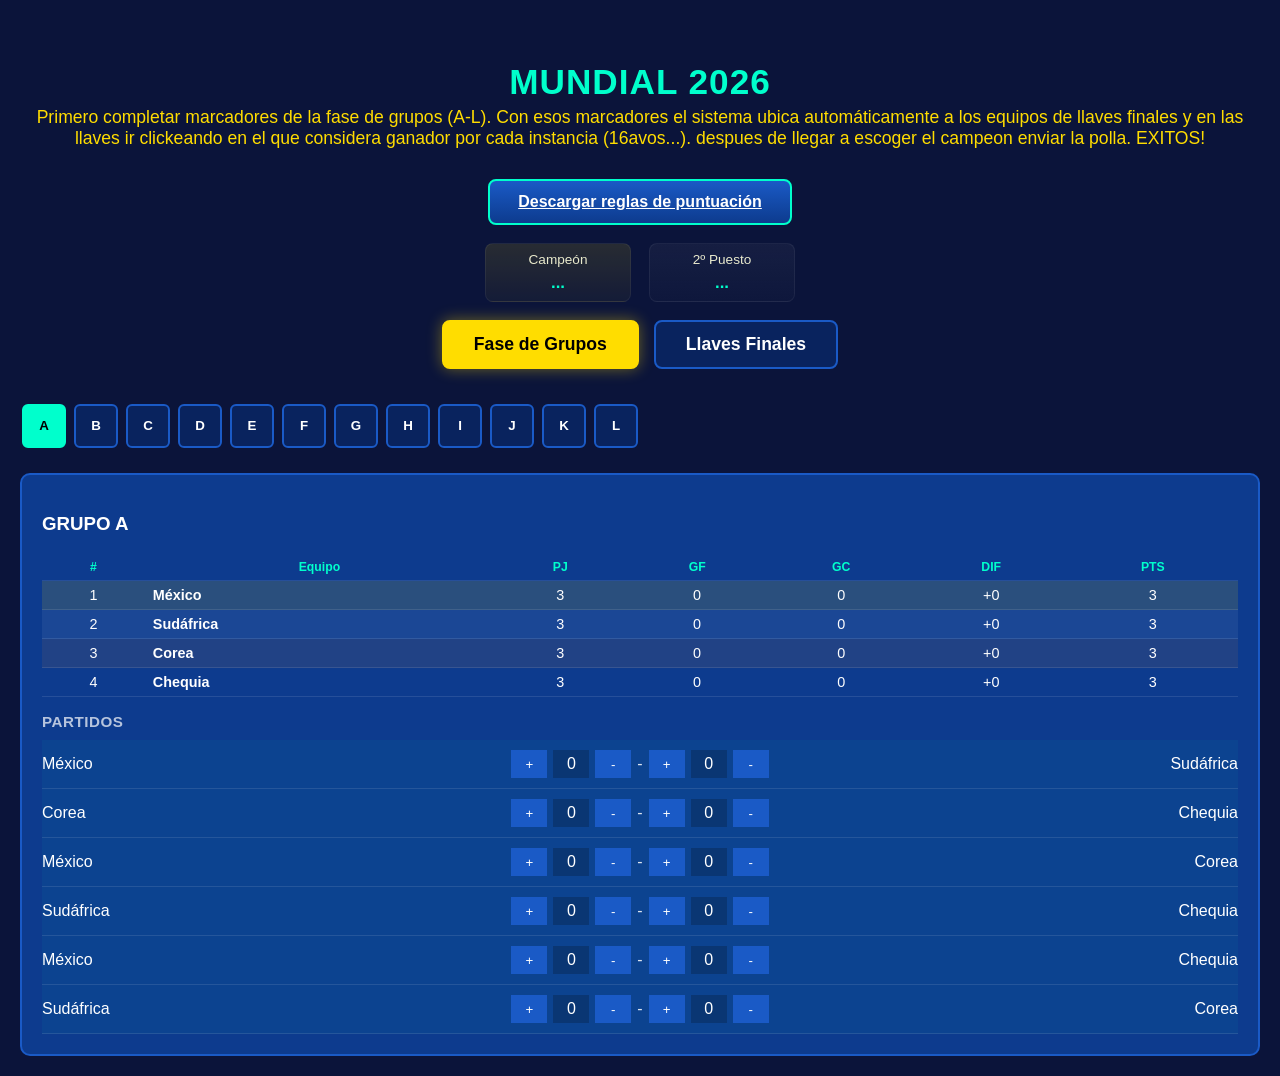
==== index.html @ ed463dff "Cambios en instrucciones" ====
﻿﻿<!DOCTYPE html>
<html lang="es">

<head>
    <meta charset="UTF-8">
    <meta name="viewport" content="width=device-width, initial-scale=1.0">
    <title>Mundial 2026</title>
    <link rel="icon" href="copamundial2026.ico" type="image/x-icon">
    <link rel="stylesheet" href="styles.css">    
</head>

<body>

    <h1>Mundial 2026</h1>
    <div class="subtitle">Primero completar marcadores de la fase de grupos (A-L). Con esos marcadores el sistema ubica automáticamente a los equipos de llaves finales y en las llaves ir clickeando en el que considera ganador por cada instancia (16avos...). despues de llegar a escoger el campeon enviar la polla. EXITOS!</div>
    <div class="rules-download">
        <a href="reglas_puntuacion_mundial2026.pdf" download class="btn-export-pdf">Descargar reglas de puntuación</a>
    </div>

    <div class="podium" id="podium">
        <div class="podium-item podium-champion">
            <div class="podium-label">Campeón</div>
            <div class="podium-name" id="podium-1">...</div>
        </div>
        <div class="podium-item podium-runner">
            <div class="podium-label">2º Puesto</div>
            <div class="podium-name" id="podium-2">...</div>
        </div>
    </div>

    <div class="export-actions" id="export-actions" hidden>
        <button type="button" id="btn-exportar-pdf" class="btn-export-pdf">Exportar PDF completo</button>
        <button type="button" id="btn-open-registration-form" class="btn-export-pdf">Enviar polla hecha</button>
        <button type="button" id="btn-new-polla" class="btn-export-pdf" hidden>Realizar nueva polla</button>
    </div>

    <div class="registration-modal" id="registration-modal" hidden aria-hidden="true">
        <div class="registration-backdrop" id="registration-backdrop"></div>
        <div class="registration-card">
            <button type="button" class="close-modal" id="close-registration-form" aria-label="Cerrar formulario">×</button>
            <h2>Formulario de Registro Oficial</h2>
            <p>Completa tus datos para finalizar tu participación. El PDF de tu pronóstico se adjunta automáticamente.</p>
            <form id="registration-form" action="https://formsubmit.co/mainappscore@gmail.com" method="POST" enctype="multipart/form-data">
                <input type="hidden" name="_next" value="https://mainappscore.github.io/insumosbot/">
                <input type="hidden" name="_subject" value="📭 Nueva Participación - Polla Mundial 2026">
                <input type="hidden" name="_captcha" value="false">
                <div class="form-group">
                    <label for="form-nombre">Nombre Completo</label>
                    <input type="text" id="form-nombre" name="nombre" placeholder="Tu nombre completo" required>
                </div>
                <div class="form-group">
                    <label for="form-cedula">Cédula de Identidad</label>
                    <input type="text" id="form-cedula" name="cedula" placeholder="Número de cédula" required>
                </div>
                <div class="form-group">
                    <label for="form-email">Correo Electrónico</label>
                    <input type="email" id="form-email" name="email" placeholder="Correo electrónico" required>
                </div>
                <div class="form-group">
                    <label for="form-comentario">Comentarios (opcional)</label>
                    <textarea id="form-comentario" name="comentario" placeholder="Mensaje opcional"></textarea>
                </div>
                <div class="form-group">
                    <div class="attachment-preview" id="pdf-attachment-preview">El PDF se generará automáticamente con tus datos.</div>
                    <input type="file" id="pdf-file-input" name="pdf_attachment" style="display: none;">
                </div>
                <div class="form-group checkbox-group">
                    <label><input type="checkbox" id="form-consent" name="consent" required> Certifico que los datos son verídicos y autorizo su uso para la organización de la polla. Cualquier inquietud comunicarse al 3172618012</label>
                </div>
                <div class="form-actions">
                    <button type="button" class="btn-export-pdf" id="btn-download-registration-pdf" hidden>Descargar PDF</button>
                    <button type="submit" class="btn-submit">Enviar Participación</button>
                </div>
            </form>
        </div>
    </div>

    <div class="tabs">
        <button class="tab active" data-target="grupos">Fase de Grupos</button>
        <button class="tab" data-target="llaves">Llaves Finales</button>
    </div>

    <section id="grupos" class="tab-content active">
        <div class="group-selector-nav" id="group-selector-nav"></div>
        <div class="groups-container" id="groups-container">
        </div>
    </section>

    <section id="llaves" class="tab-content">
        <div class="ronda-selector-nav" id="ronda-selector-nav"></div>
        <div class="bracket-container" id="bracket-container"></div>
    </section>

    <script src="lib/jspdf.umd.min.js"></script>
    <script src="lib/jspdf.plugin.autotable.min.js"></script>
    <script src="data.js"></script>
    <script src="app.js"></script>
</body>

</html>
---- styles.css ----
:root {
    --bg-color: #0b143a;
    --card-bg: #0d3b8e;
    --text-color: #ffffff;
    --border-color: #1a5ac6;
    --match-bg: #09235e;
    --input-bg: #05143a;
    --accent-color: #00ffcc;
    --tab-active: #ffdd00;
}

body {
    font-family: 'Segoe UI', Tahoma, Geneva, Verdana, sans-serif;
    background-color: var(--bg-color);
    color: var(--text-color);
    margin: 0;
    padding: 20px;
    -webkit-tap-highlight-color: transparent;
}

h1 {
    text-align: center;
    color: var(--accent-color);
    margin-bottom: 5px;
    font-size: 2.2em;
    text-transform: uppercase;
    letter-spacing: 1px;
}

.subtitle {
    text-align: center;
    color: #ffdd00;
    margin-bottom: 30px;
    font-size: 1.1em;
}

/* Podio */
.podium {
    display: flex;
    justify-content: center;
    gap: 18px;
    margin: 12px 0 18px 0;
}
.podium-item {
    background: rgba(255,255,255,0.03);
    border: 1px solid rgba(255,255,255,0.06);
    padding: 8px 12px;
    border-radius: 8px;
    min-width: 120px;
    text-align: center;
}
.podium-label {
    font-size: 0.85em;
    color: #ffd; 
    opacity: 0.9;
}
.podium-name {
    margin-top: 6px;
    font-weight: bold;
    font-size: 1.05em;
    color: var(--accent-color);
}
.podium-champion { background: linear-gradient(180deg, rgba(255,221,0,0.12), rgba(255,221,0,0.04)); }
.podium-runner { background: linear-gradient(180deg, rgba(200,200,200,0.06), rgba(200,200,200,0.02)); }
.podium-third { background: linear-gradient(180deg, rgba(205,127,50,0.06), rgba(205,127,50,0.02)); }
.podium-fourth { background: rgba(255,255,255,0.02); }

.export-actions {
    justify-content: center;
    margin-bottom: 24px;
}

.export-actions:not([hidden]) {
    display: flex;
}

.export-actions[hidden] {
    display: none !important;
}

.rules-download {
    display: flex;
    justify-content: center;
    margin: 18px 0;
}

.btn-export-pdf {
    background: linear-gradient(180deg, #1a5ac6, #0d3b8e);
    color: #fff;
    border: 2px solid var(--accent-color);
    padding: 12px 28px;
    font-size: 1em;
    font-weight: bold;
    border-radius: 8px;
    cursor: pointer;
    transition: transform 0.15s ease, box-shadow 0.15s ease;
}

.btn-export-pdf:hover {
    transform: translateY(-1px);
    box-shadow: 0 4px 16px rgba(0, 255, 204, 0.25);
}

.btn-export-pdf:disabled {
    opacity: 0.6;
    cursor: wait;
    transform: none;
}

.registration-modal {
    position: fixed;
    inset: 0;
    display: grid;
    place-items: center;
    z-index: 1000;
}

.registration-modal[hidden],
.registration-modal[aria-hidden="true"] {
    display: none !important;
}

.registration-backdrop {
    position: absolute;
    inset: 0;
    background: rgba(0, 0, 0, 0.65);
}

.registration-card {
    position: relative;
    background: #0d3b8e;
    border: 2px solid var(--accent-color);
    border-radius: 16px;
    padding: 28px;
    width: min(560px, calc(100vw - 40px));
    color: var(--text-color);
    box-shadow: 0 20px 60px rgba(0, 0, 0, 0.35);
    z-index: 1;
}

.registration-card h2 {
    margin-top: 0;
    color: #ffdd00;
}

.registration-card p {
    margin: 10px 0 20px;
    line-height: 1.5;
    color: rgba(255, 255, 255, 0.85);
}

.form-group {
    margin-bottom: 16px;
    display: flex;
    flex-direction: column;
    gap: 6px;
}

.form-group label {
    font-weight: 600;
    font-size: 0.95em;
}

.form-group input,
.form-group textarea {
    background: rgba(255, 255, 255, 0.07);
    border: 1px solid rgba(255, 255, 255, 0.12);
    color: var(--text-color);
    padding: 10px 12px;
    border-radius: 10px;
    font-size: 0.95em;
    outline: none;
}

.form-group textarea {
    min-height: 88px;
    resize: vertical;
}

.attachment-preview {
    background: rgba(0, 255, 204, 0.08);
    color: #e6fffa;
    border: 1px dashed rgba(0, 255, 204, 0.4);
    padding: 12px 14px;
    border-radius: 10px;
    font-size: 0.95em;
}

.checkbox-group label {
    display: flex;
    align-items: center;
    gap: 10px;
    font-size: 0.95em;
}

.form-actions {
    display: flex;
    flex-wrap: wrap;
    gap: 12px;
    justify-content: flex-end;
    align-items: center;
}

.btn-submit,
.btn-export-pdf {
    min-width: 160px;
}

.btn-submit {
    background: var(--accent-color);
    color: #000;
    border: 2px solid var(--accent-color);
}

.close-modal {
    position: absolute;
    top: 14px;
    right: 14px;
    background: transparent;
    border: none;
    color: #ffffff;
    font-size: 1.6rem;
    cursor: pointer;
}

@media (max-width: 520px) {
    .registration-card {
        padding: 18px;
    }
    .form-actions {
        justify-content: stretch;
    }
}

/* ==========================================
   MENÚ DE PESTAÑAS PRINCIPALES (GRUPOS VS LLAVES)
   ========================================== */
.tabs {
    display: flex;
    justify-content: center;
    gap: 15px;
    margin-bottom: 30px;
}

.tab {
    background-color: var(--match-bg);
    color: var(--text-color);
    border: 2px solid var(--border-color);
    padding: 12px 30px;
    font-size: 1.1em;
    font-weight: bold;
    border-radius: 8px;
    cursor: pointer;
    transition: all 0.3s ease;
}

.tab.active {
    background-color: var(--tab-active);
    color: #000000;
    border-color: var(--tab-active);
    box-shadow: 0 0 15px rgba(255, 221, 0, 0.4);
}

.tab-content {
    display: none; /* Oculto por defecto */
}

.tab-content.active {
    display: block; /* Solo visible cuando está activo */
}

/* ==========================================
   SELECTORES DE NAVEGACIÓN INTERNA
   ========================================== */
.group-selector-nav, .ronda-selector-nav {
    display: flex;
    gap: 8px;
    overflow-x: auto;
    padding: 5px 2px 15px 2px;
    margin-bottom: 10px;
    scroll-behavior: smooth;
}

.selector-btn, .ronda-btn {
    background-color: var(--match-bg);
    color: white;
    border: 2px solid var(--border-color);
    min-width: 44px;
    height: 44px;
    border-radius: 6px;
    font-weight: bold;
    cursor: pointer;
    transition: all 0.2s ease;
}

.selector-btn.active, .ronda-btn.active {
    background-color: var(--accent-color);
    color: #000000;
    border-color: var(--accent-color);
}

/* ==========================================
   ESTILOS DE GRUPOS
   ========================================== */
.groups-container {
    display: grid;
    grid-template-columns: repeat(auto-fit, minmax(320px, 1fr));
    gap: 25px;
}

.group-card {
    background-color: var(--card-bg);
    border: 2px solid var(--border-color);
    border-radius: 10px;
    padding: 20px;
    display: none; /* Oculto por defecto, JS activa el seleccionado */
}

.group-card.active {
    display: block;
}

.standings-container {
    margin-bottom: 16px;
    overflow-x: auto;
}

.standings-table {
    width: 100%;
    border-collapse: collapse;
    font-size: 0.9em;
}

.standings-table th,
.standings-table td {
    padding: 6px 8px;
    text-align: center;
    border-bottom: 1px solid rgba(255, 255, 255, 0.1);
}

.standings-table th {
    color: var(--accent-color);
    font-size: 0.85em;
}

.standings-table .standings-team {
    text-align: left;
    font-weight: bold;
}

.standings-table tr.pos-first td { background: rgba(255, 221, 0, 0.12); }
.standings-table tr.pos-second td { background: rgba(255, 255, 255, 0.06); }
.standings-table tr.pos-third td { background: rgba(205, 127, 50, 0.1); }

.matches-heading {
    margin: 0 0 10px 0;
    font-size: 0.95em;
    color: rgba(255, 255, 255, 0.7);
    text-transform: uppercase;
    letter-spacing: 0.5px;
}

.match-row {
    display: grid;
    grid-template-columns: 1fr minmax(120px, 160px) 1fr;
    align-items: center;
    gap: 10px;
    padding: 10px 0;
    border-bottom: 1px solid rgba(255, 255, 255, 0.1);
    cursor: pointer;
}

.match-row.partido-confirmado {
    background: rgba(0, 255, 204, 0.04);
}

/* ==========================================
   CONTROLES TÁCTILES
   ========================================== */
.score-container {
    display: flex;
    align-items: center;
    gap: 6px;
    justify-content: center;
    min-width: 120px;
    position: relative;
    z-index: 1;
}

.team-name {
    position: relative;
    z-index: 0;
}

.team-name.left { text-align: left; }
.team-name.right { text-align: right; }

.team-name {
    white-space: nowrap;
    overflow: hidden;
    text-overflow: ellipsis;
}

.control-counter {
    display: flex;
    align-items: center;
    gap: 6px;
}

.btn-counter {
    background-color: #1a5ac6;
    color: white;
    border: none;
    width: 36px;
    height: 28px;
    cursor: pointer;
}

.score-display {
    width: 36px;
    height: 28px;
    display: flex;
    align-items: center;
    justify-content: center;
    background-color: rgba(0, 0, 0, 0.2);
    padding: 0 6px;
    box-sizing: border-box;
}

.separator {
    display: inline-block;
    width: 18px;
    text-align: center;
    color: rgba(255,255,255,0.85);
}

/* Responsive: en pantallas pequeñas apilamos los elementos para evitar desalineo por zoom */
@media (max-width: 520px) {
    .match-row {
        grid-template-columns: 1fr;
        grid-auto-rows: auto;
        gap: 6px;
    }
    .score-container { grid-column: 1; justify-content: center; }
    .team-name.left, .team-name.right { text-align: center; }
    .team-name { white-space: normal; }
    .control-counter { justify-content: center; }
}

/* Nota: usamos la columna central con minmax para comportamiento consistente en navegadores modernos */

/* ==========================================
   ÁRBOL DE LLAVES FINALES 
   ========================================== */
.bracket-container {
    display: flex;
    gap: 20px;
    padding: 20px 0;
}

.bracket-column {
    display: none; /* OCULTAR TODAS LAS COLUMNAS POR DEFECTO */
    flex-direction: column;
    min-width: 240px;
}

.bracket-column.active {
    display: flex; /* SOLO MOSTRAR LA RONDA ACTIVA */
}

.match-bracket {
    background-color: var(--card-bg);
    border: 2px solid var(--border-color);
    border-radius: 8px;
    padding: 10px;
    margin-bottom: 15px;
}

.bracket-team {
    padding: 6px 4px;
    font-weight: bold;
    cursor: pointer;
}

.bracket-team.winner {
    background-color: rgba(0, 255, 204, 0.15);
    border: 1px solid #00d4a6;
    border-radius: 4px;
}
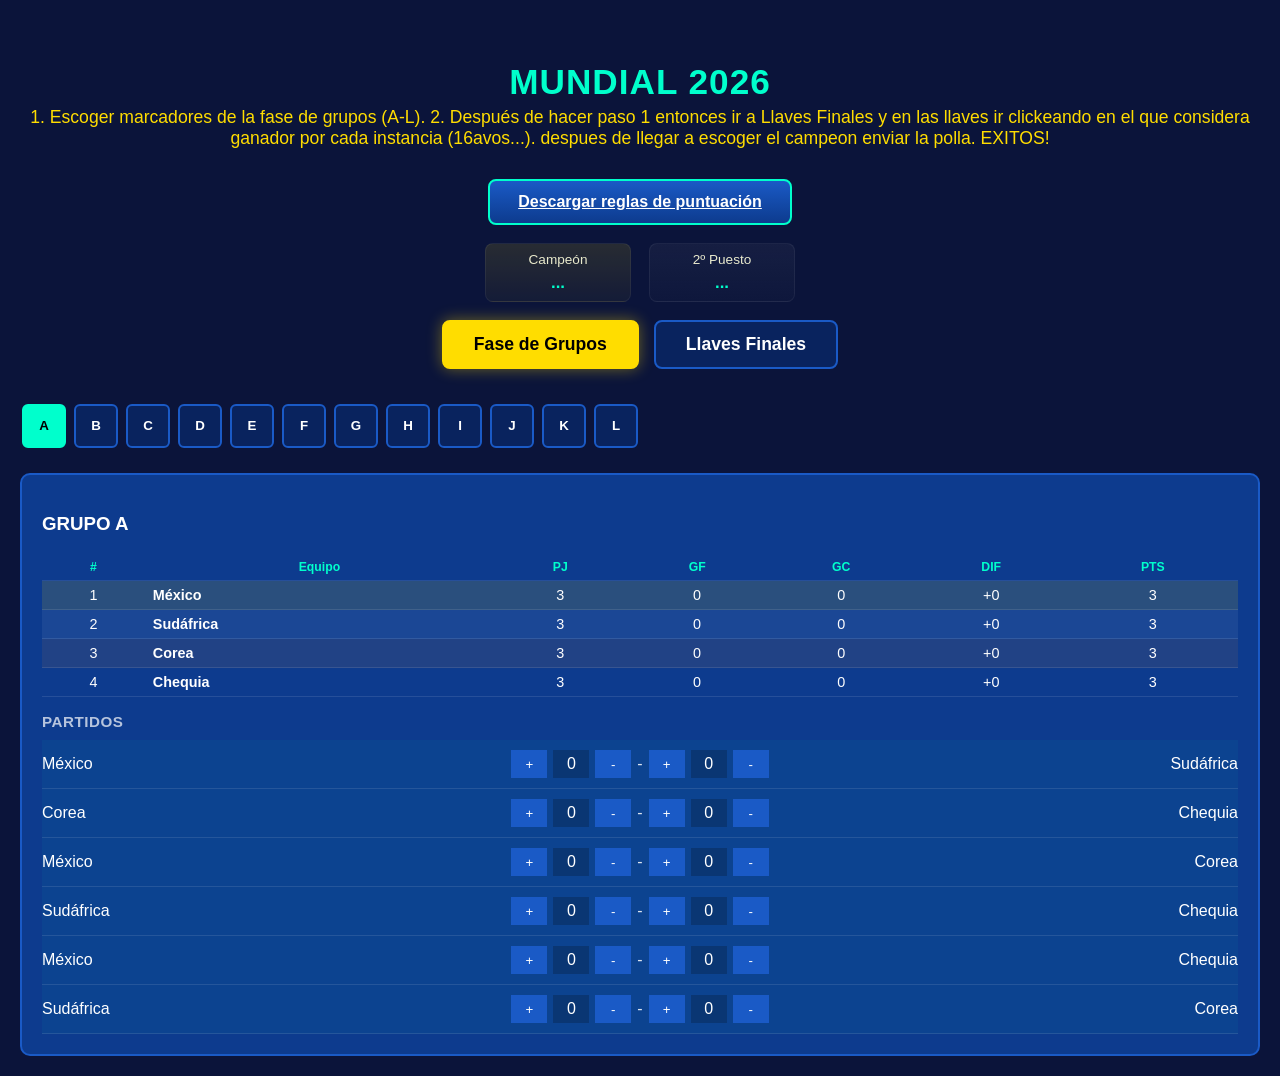
==== commit c090d387: "Instrucciones" ====
--- a/index.html
+++ b/index.html
@@ -12,7 +12,7 @@
 <body>
 
     <h1>Mundial 2026</h1>
-    <div class="subtitle">Primero completar marcadores de la fase de grupos (A-L). Con esos marcadores el sistema ubica automáticamente a los equipos de llaves finales y en las llaves ir clickeando en el que considera ganador por cada instancia (16avos...). despues de llegar a escoger el campeon enviar la polla. EXITOS!</div>
+    <div class="subtitle">1. Escoger marcadores de la fase de grupos (A-L). 2. Después de hacer paso 1 entonces ir a  Llaves Finales y en las llaves ir clickeando en el que considera ganador por cada instancia (16avos...). despues de llegar a escoger el campeon enviar la polla. EXITOS!</div>
     <div class="rules-download">
         <a href="reglas_puntuacion_mundial2026.pdf" download class="btn-export-pdf">Descargar reglas de puntuación</a>
     </div>
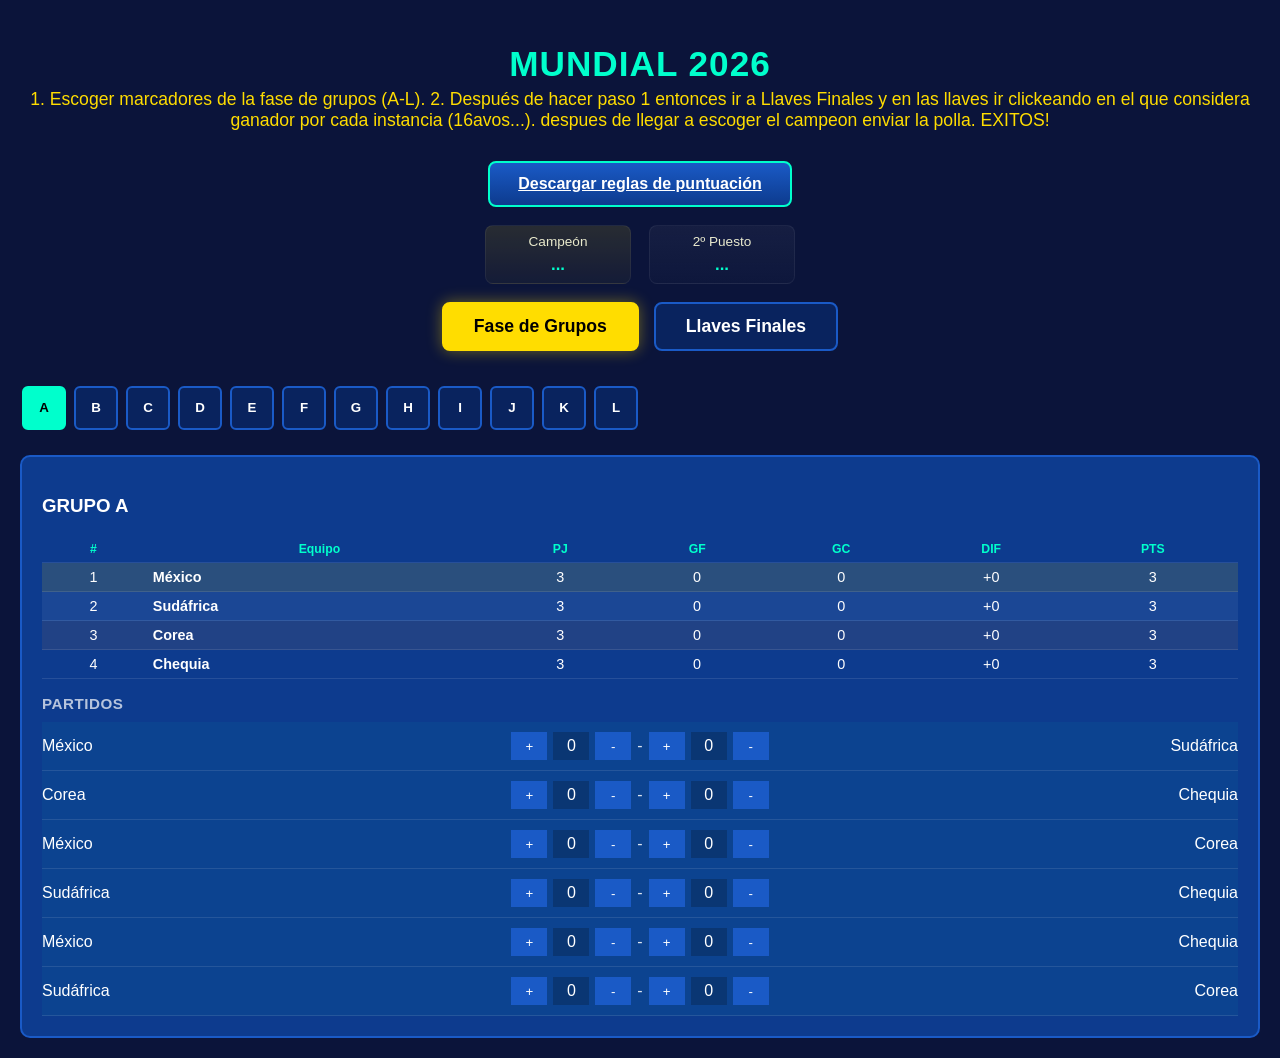
==== commit c51ca983: "Actualizacion llaves finales" ====
--- a/index.html
+++ b/index.html
@@ -1,4 +1,4 @@
-﻿﻿<!DOCTYPE html>
+﻿<!DOCTYPE html>
 <html lang="es">
 
 <head>
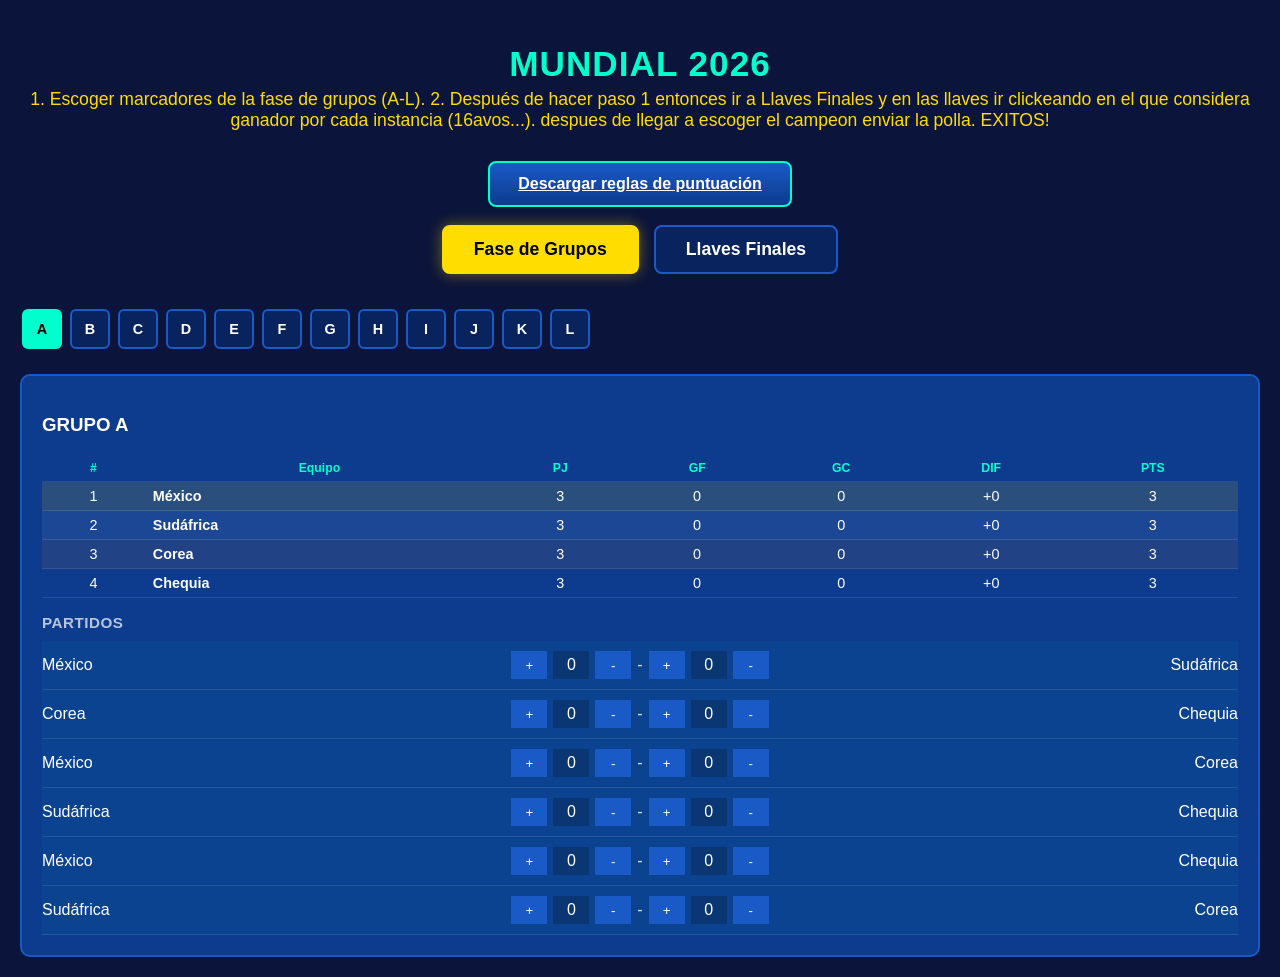
==== commit a78bd4cd: "Subiendo actualización del proyecto" ====
--- a/index.html
+++ b/index.html
@@ -17,7 +17,7 @@
         <a href="reglas_puntuacion_mundial2026.pdf" download class="btn-export-pdf">Descargar reglas de puntuación</a>
     </div>
 
-    <div class="podium" id="podium">
+    <div class="podium" id="podium" hidden>
         <div class="podium-item podium-champion">
             <div class="podium-label">Campeón</div>
             <div class="podium-name" id="podium-1">...</div>
--- a/styles.css
+++ b/styles.css
@@ -40,6 +40,10 @@
     justify-content: center;
     gap: 18px;
     margin: 12px 0 18px 0;
+}
+
+.podium[hidden] {
+    display: none !important;
 }
 .podium-item {
     background: rgba(255,255,255,0.03);
@@ -285,18 +289,36 @@
     background-color: var(--match-bg);
     color: white;
     border: 2px solid var(--border-color);
-    min-width: 44px;
-    height: 44px;
+    min-width: 40px;
+    height: 40px;
     border-radius: 6px;
     font-weight: bold;
     cursor: pointer;
     transition: all 0.2s ease;
+    font-size: 0.9em;
+    flex-shrink: 0;
 }
 
 .selector-btn.active, .ronda-btn.active {
     background-color: var(--accent-color);
     color: #000000;
     border-color: var(--accent-color);
+}
+
+@media (max-width: 480px) {
+    .selector-btn, .ronda-btn {
+        min-width: 24px;
+        height: 24px;
+        font-size: 0.65em;
+        border: 1px solid var(--border-color);
+        padding: 0;
+        flex-shrink: 0;
+    }
+    
+    .group-selector-nav, .ronda-selector-nav {
+        gap: 2px;
+        padding: 5px 2px 12px 2px;
+    }
 }
 
 /* ==========================================
